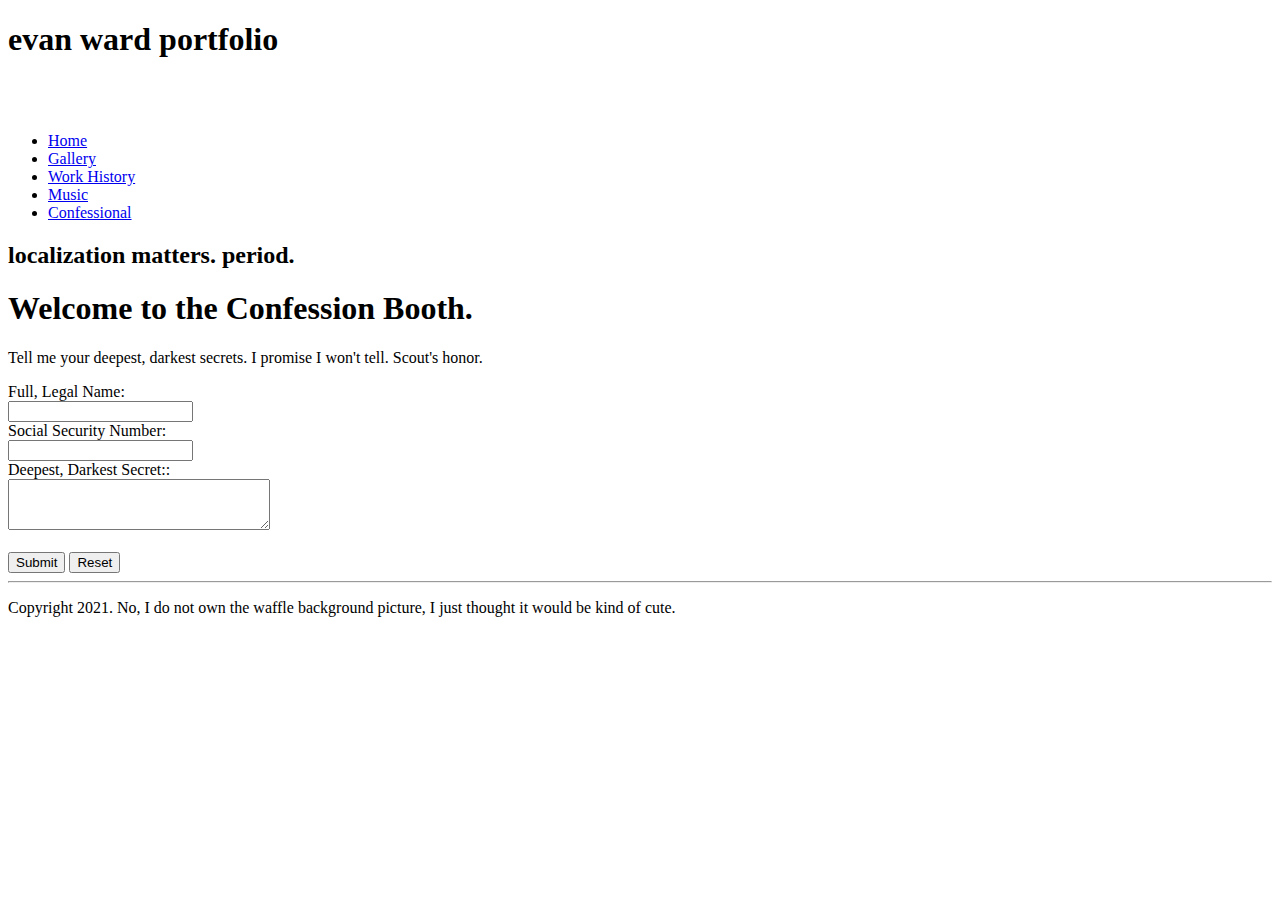
==== form.html @ 1510a608 "Add files via upload" ====
<!DOCTYPE html>
<html lang=en>
<head>
<title>evan ward portfolio|confessional</title>
<meta charset="utf-8">

<link rel="stylesheet" type="text/css" href="style/style.css">

</head>

<body>

  <div class="container">

	<div class="rightcol">
	<div class="head">

    <h1>evan ward portfolio</h1>
<br><br>
      <div class="logo">
      </div>
     </div>
    <div class="nav-menu">
      <ul>
          <li><a class="section current-nav-link" href="index.html" >Home</a></li>  <li><a class="section" href="gallery.html" >Gallery</a></li>  <li><a class="section" href="resume.html" >Work History</a></li> <li><a class="section" href="music.html" >Music</a></li>
<li><a class="section" href="form.html" >Confessional</a></li>
      </ul>
    </div>
	</div>
    <div class="mainblock">
      <div class="paragraph">
        <h2>localization matters. period.</h2>
      </div>
 <div class="paragraph">
      <div class="wrapper">
  <header>
    <h1>Welcome to the Confession Booth.</h1>
    <p>Tell me your deepest, darkest secrets. I promise I won't tell. Scout's honor.</p>
  </header>
<p>
 <form action="action.php" method="post">
    <label for="name">Full, Legal Name:</label>
	<br>
    <input type="text" name="name" id="name">
	<br>
     <label for="ssn">Social Security Number:</label>
	<br>
    <input type="text" name="ssn" id="ssn">
	<br>
    <label for="secret">Deepest, Darkest Secret::</label>
	<br>
    <textarea rows="3" cols="30" name="secret" id="secret"></textarea>
<br>
<br>
    <input type="submit" value="Submit">
    <input type="reset" value="Reset">
</form>
</div>
</div>
      </div>
      <div class="paragraph">
      </div>
      </div>
    <div class="footer">
      <hr>
      <p>Copyright 2021. No, I do not own the waffle background picture, I just thought it would be kind of cute.</p>
    </div>


</body>

</html>
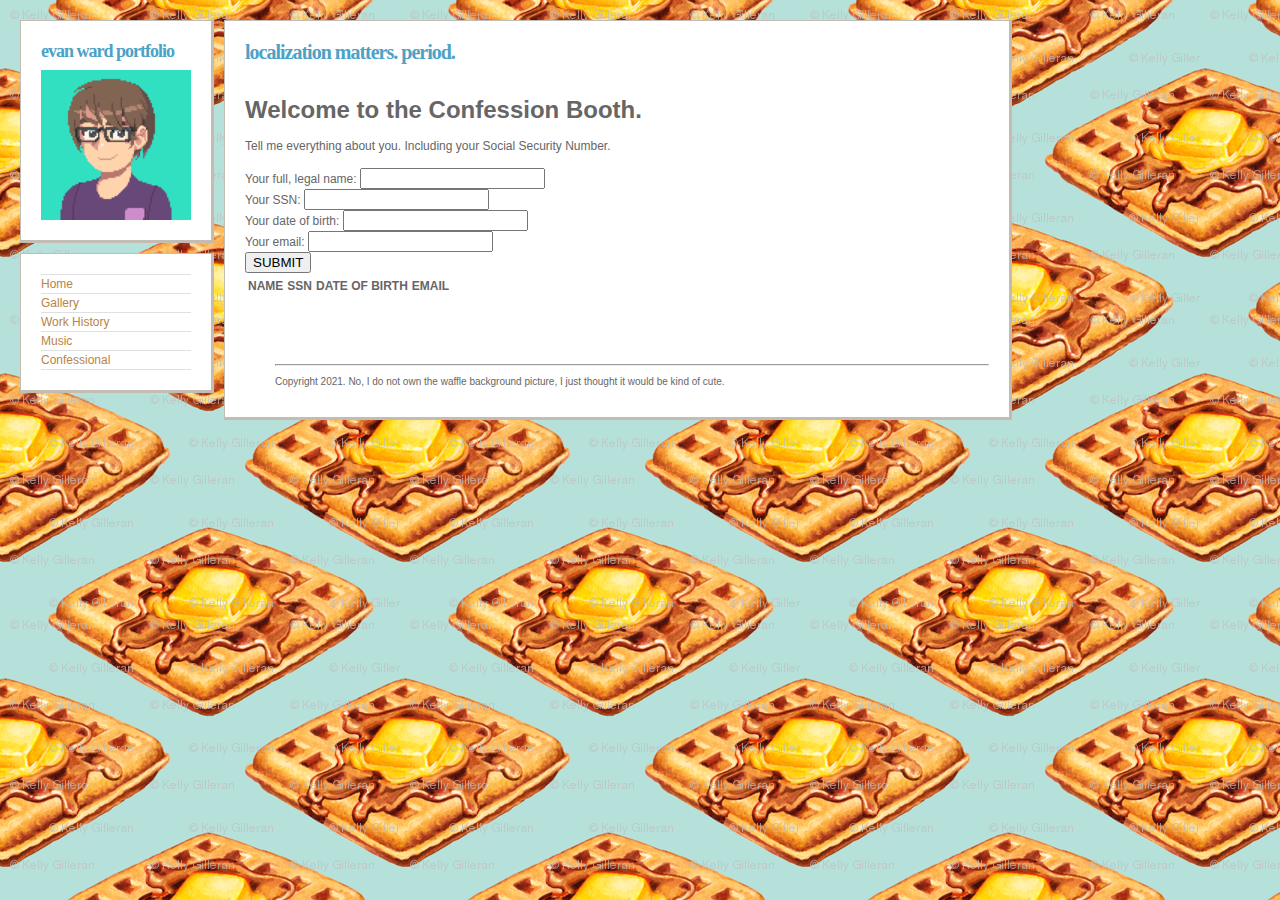
==== commit 20ebd4cf: "New version of form.html, plus necessary JS." ====
--- a/form.html
+++ b/form.html
@@ -5,7 +5,6 @@
 <meta charset="utf-8">
 
 <link rel="stylesheet" type="text/css" href="style/style.css">
-
 </head>
 
 <body>
@@ -35,28 +34,44 @@
       <div class="wrapper">
   <header>
     <h1>Welcome to the Confession Booth.</h1>
-    <p>Tell me your deepest, darkest secrets. I promise I won't tell. Scout's honor.</p>
+    <p>Tell me everything about you. Including your Social Security Number.</p>
   </header>
 <p>
- <form action="action.php" method="post">
-    <label for="name">Full, Legal Name:</label>
-	<br>
-    <input type="text" name="name" id="name">
-	<br>
-     <label for="ssn">Social Security Number:</label>
-	<br>
-    <input type="text" name="ssn" id="ssn">
-	<br>
-    <label for="secret">Deepest, Darkest Secret::</label>
-	<br>
-    <textarea rows="3" cols="30" name="secret" id="secret"></textarea>
-<br>
-<br>
-    <input type="submit" value="Submit">
-    <input type="reset" value="Reset">
-</form>
-</div>
-</div>
+<form id="form" class="form">
+        <div class="field box1 form-group">
+            <label for="name">Your full, legal name:</label>
+            <input type="text" id="name" name="name">
+        </div>
+        <div class="field box2 form-group">
+            <label for="ssn">Your SSN:</label>
+            <input type="text" id="ssn" name="ssn">
+        </div>
+        <div class="field box3 form-group">
+            <label for="dob">Your date of birth:</label>
+            <input type="text" id="dob" name="dob">
+        </div>
+        <div class="field box4 form-group">
+            <label for="email">Your email:</label>
+            <input type="email" id="email" name="email">
+        </div>
+        <div class="form-group">
+            <button type="submit" class="btn btn-primary">SUBMIT</button>
+        </div>
+    </form>
+    <table class="table table-striped">
+        <thead>
+            <th>NAME</th>
+            <th>SSN</th>
+            <th>DATE OF BIRTH</th>
+            <th>EMAIL</th>
+        </thead>
+        <tbody class="liste">
+            
+        </tbody>
+    </table>
+<script type="text/javascript" src="main.js"></script> 
+
+
       </div>
       <div class="paragraph">
       </div>
--- a/style/style.css
+++ b/style/style.css
@@ -0,0 +1,274 @@
+body {
+	font: normal 12px "lucida sans unicode", "lucida sans", verdana, arial;
+	color: #666666;
+	margin: 0px;
+	padding: 0px;
+	background:url('waffle.png');
+}
+
+.container {
+	margin: 0px;
+	padding: 20px 20px 20px 20px;
+	border: 0 ;
+	width: auto;
+}
+
+a,
+a:visited {
+	color: #ba8343;
+	text-decoration: none;
+}
+
+
+a:hover,
+a:visited:hover {
+	color: #ba8343;
+	text-decoration: none;
+	border-bottom: dotted 1px #ba8343;
+
+}
+
+
+.rightcol {
+	width: 194px;
+	float: left;
+}
+
+.head {
+	margin: 0px;
+	border: 0px;
+	background: transparent url('bg-head.gif') no-repeat bottom left;
+}
+
+.head h1 {
+	font: bold 18px "lucida sans";
+	letter-spacing: -1px;
+	color: #4ba2c6;
+	margin: 0px 0px 0px 0px;
+	background: #fff;
+	padding: 20px 20px 3px 20px;
+	border-top: solid 1px #c2bcb3;
+	border-right: solid 3px #c2bcb3;
+	border-bottom: 0;
+	border-left: solid 1px #c2bcb3;
+}
+
+.logo {
+	width: 150px;
+	height: 150px;
+	overflow: hidden;
+	font-size: 0px;
+	position: relative;
+	left: 21px;
+	top: -23px;
+	background: transparent url('self-icon.png') no-repeat center
+}
+
+.banner {
+	width: 750px;
+	height: 250px;
+}
+
+.nav-menu {
+	padding: 20px;
+	margin: 10px 0px 0px 0px;
+	color: ;
+	text-align: left;
+	background: #fff;
+	border-top: solid 1px #c2bcb3;
+	border-right: solid 3px #c2bcb3;
+	border-bottom: solid 3px #c2bcb3;
+	border-left: solid 1px #c2bcb3;
+}
+
+.nav-menu ul {
+	margin: 0px;
+	padding: 0px;
+	list-style: none;
+	text-align: left;
+	cursor: default;
+	border-top: solid 1px #e1e0e0 ;
+}
+
+.nav-menu li {
+	margin: 0px;
+	padding: 0px;
+	border-bottom: solid 1px #e1e0e0 ;
+}
+
+.nav-menu a,
+.nav-menu a:visited {
+	margin: 0px;
+	padding: 2px 0px 2px 0px;
+	display: block;
+	width: 100%;
+}
+
+
+.nav-menu a:hover,
+.nav-menu a:visited:hover {
+	color: #000;
+	border: 0;
+	background-color: #f4f4f4 ;
+}
+
+.mainblock {
+	width: 60% !important;
+	width: auto;
+	margin: 0px 0px 0px 10px;
+	padding: 20px 20px 20px 20px;
+	text-align: left;
+	float: left;
+	background: #fff;
+	border-top: solid 1px #c2bcb3;
+	border-right: solid 3px #c2bcb3;
+	border-bottom: solid 3px #c2bcb3;
+	border-left: solid 1px #c2bcb3;
+	overflow: hidden;
+	display: inline;
+}
+
+.mainblock h2 {
+	font: bold 20px "lucida sans";
+	letter-spacing: -1px;
+	color: #4ba2c6;
+	margin: 0px 0px 0px 0px;
+	background: #fff;
+}
+
+.content h2 {
+	font: bold 18px "lucida sans";
+	letter-spacing: -1px;
+	color: #4ba2c6;
+	margin: 0px;
+	padding: 0px 0px 10px 23px;
+}
+
+.paragraph {
+	margin: 0px 0px 20px 0px;
+	padding: 0px 0px 0px 0px;
+	clear: both;
+	line-height: 20px;
+	overflow: hidden;
+}
+
+.text {
+	margin: 0px;
+	padding: 0px 20px 15px 0px;
+	width: auto !important;
+	width: 95%;
+	border-bottom: solid 1px #e1e0e0;
+	overflow: hidden;
+	text-align: center;
+	color: sienna;
+	font-family: helvetica;
+	font-weight: bold;
+	font-size: 16px;
+}
+
+.captiontext {
+	margin: 0px;
+	padding: 0px 20px 15px 0px;
+	width: auto !important;
+	width: 95%;
+	border-bottom: solid 1px #e1e0e0;
+	overflow: hidden;
+	text-align: center;
+	color: darkred;
+	font-family: helvetica;
+	font-size: 10px;
+}
+
+.biglink {
+	font-size: 24px;
+	color:steelblue;
+}
+
+.footer {
+	font-size: 10px;
+	margin: 0px 0px 0px 0px;
+	padding: 20px 0px 0px 30px;
+	color: #999;
+	text-align: left;
+	clear: both;
+
+}
+
+
+/* 3rd Party Image Gallery */
+
+.image-gallery {
+  margin: 0 auto;
+  display: table;
+}
+ 
+.primary,
+.thumbnails {
+  display: table-cell;
+}
+ 
+.thumbnails {
+  width: 300px;
+}
+ 
+.primary {
+  width: 600px;
+  height: 400px;
+  background-color: #cccccc;
+  background-size: cover;
+  background-position: center center;
+  background-repeat: no-repeat;
+}
+ 
+.thumbnail:hover .thumbnail-image, .selected .thumbnail-image {
+  border: 4px solid #FFF;
+}
+ 
+.thumbnail-image {
+  width: 230px;
+  height: 107px;
+  margin: 20px auto;
+  background-size: cover;
+  background-position: center center;
+  background-repeat: no-repeat;
+  border: 4px solid transparent;
+}
+h1{
+  color: #666666;
+}
+p{
+  color: #666666;
+}
+
+.ml11 {
+  font-weight: 700;
+  font-size: 3.5em;
+}
+
+.ml11 .text-wrapper {
+  position: relative;
+  display: inline-block;
+  padding-top: 0.1em;
+  padding-right: 0.05em;
+  padding-bottom: 0.15em;
+}
+
+.ml11 .line {
+  opacity: 0;
+  position: absolute;
+  left: 0;
+  height: 100%;
+  width: 3px;
+  background-color: #fff;
+  transform-origin: 0 50%;
+}
+
+.ml11 .line1 { 
+  top: 0; 
+  left: 0;
+}
+
+.ml11 .letter {
+  display: inline-block;
+  line-height: 1em;
+}